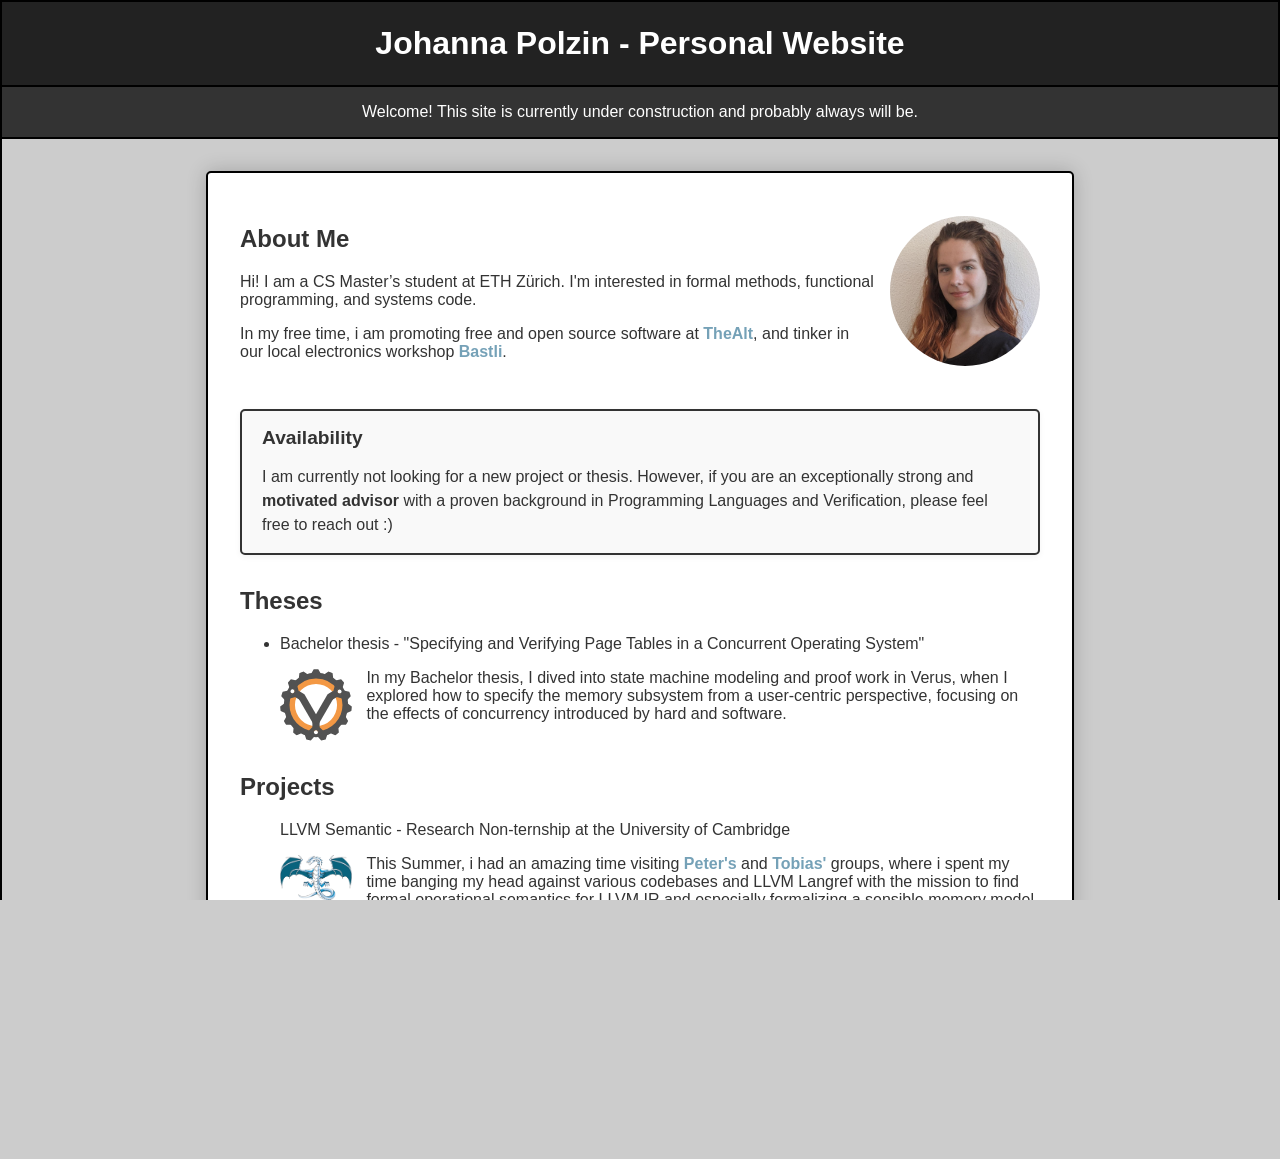
==== index.html @ 347ebcee "different styling" ====
<!DOCTYPE html>
<html lang="en">
<head>
    <meta charset="UTF-8">
    <meta http-equiv="X-UA-Compatible" content="IE=edge">
    <meta name="viewport" content="width=device-width, initial-scale=1.0">
    <title>Johanna Polzin - Personal Website</title>
    <link rel="stylesheet" href="styles.css"> <!-- external stylesheet -->
</head>
<body>
<div class="page-border">

<header>
    <h1>Johanna Polzin - Personal Website</h1>
</header>

<div class="subheader">
    <p>Welcome! This site is currently under construction and probably always will be.</p>
</div>


<div class="container">
    <div class="section about-me">
        <div>
            <h2>About Me</h2>
            <p>Hi! I am a CS Master’s student at ETH Zürich. I'm interested in formal methods, functional programming, and systems code.</p>
            <p>In my free time, i am promoting free and open source software at <a href="https://theAlternative.ch">TheAlt</a>, and tinker in our local electronics workshop  <a href="https://bastli.ethz.ch/">Bastli</a>.</p>
        </div>
        <img src="/pictures/me.jpg" alt="me">
    </div>
    <div class="section">
         <div class="section availability">
                <h2>Availability</h2>
                <p>
                I am currently not looking for a new project or thesis. 
                However, if you are an exceptionally strong and <strong>motivated advisor</strong> 
                with a proven background in Programming Languages and Verification, 
                please feel free to reach out :)
               </p>
          </div>
    </div>
    <div class="section">
        <h2>Theses</h2>
        <ul>
            <li>
                Bachelor thesis - "Specifying and Verifying Page Tables in a Concurrent Operating System"
                <div class="logo-paragraph">
                    <img src="/pictures/verus.svg">
                    <p>
                        In my Bachelor thesis, I dived into state machine modeling and proof work in Verus, 
                        when I explored how to specify the memory subsystem from a user-centric perspective, 
                        focusing on the effects of concurrency introduced by hard and software. 
                    </p>
                </div>
            </li>
        </ul>
    </div>
    <div class="section">
        <h2>Projects</h2>
        <ul>
            </li>
            LLVM Semantic - Research Non-ternship at the University of Cambridge 
            <div class="logo-paragraph">
                    <img src="/pictures/LLVM.png">
                    <p>
                     This Summer, i had an amazing time visiting <a href="https://www.cl.cam.ac.uk/~pes20/rems/index-intro.html">Peter's</a> and <a href="https://grosser.science/">Tobias'</a> groups,
                     where i spent my time banging my head against various codebases and LLVM Langref with the mission to find formal operational semantics for LLVM IR and especially formalizing a sensible memory model.
                    </p>
                 </div>
            </li>
        </ul>
    </div>

    <div class="section">
        <h2>Contact</h2>
        <p>Mail: jpolzin [ät] ethz.ch</p>
    </div>
</div>

<footer>
    <p>Bottom Text.</p>
</footer>
</div>
</body>
</html>
---- styles.css ----
html, body {
    height: 100%;
    margin: 0;
    padding: 0;
    overflow-x: hidden;
}

body {
    display: flex;
    flex-direction: column;
    font-family: Arial, sans-serif;
    background-color: #ccc;
    color: #333;
}

.page-border {
    border: 2px solid black;
}


header {
    background-color: #222;
    color: white;
    padding: 0.1rem 0;
    text-align: center;
     border-bottom: black solid 2px;
}

.subheader {
    background-color: #333;
    color: white;
    padding: 0.001rem 0;
    text-align: center;
    border-bottom: black solid 2px; 
}

.container {
    flex: 1;
    padding: 2rem;
    max-width: 800px;
    margin: 0 auto;
    margin-top: 2rem;
    margin-bottom: 2rem;
    background-color: white;
    border-style: solid;
    border-width: 2px;
    border-color: black;
    border-radius: 5px;
    box-shadow: 0 0 20px rgba(0, 0, 0, 0.2);
}

.section.availability {
    border: 2px solid #333; 
    border-radius: 5px;
    padding: 1rem 1.25rem;
    margin: 2rem 0;
    background-color: #f9f9f9;
    box-shadow: 0 2px 6px rgba(0,0,0,0.05);
}

.section.availability h2 {
    margin-top: 0;
    font-size: 1.2rem;
    color: #333;
}

.section.availability p {
    margin: .5rem 0 0;
    line-height: 1.5;
}


h1 {
    color: #fff;
}

h2 {
    color: #333;
}

.section {
    margin-bottom: 2rem;
}

.about-me {
    display: flex;
    align-items: center;
    justify-content: space-between;
}

.about-me img {
    width: 150px;
    height: 150px;
    border-radius: 50%;
    margin-left: 1rem;
}

.logo-paragraph {
  display: flex;
  align-items: flex-start;
  gap: 0.9rem;
  margin-top: 1rem;
}

.logo-paragraph img {
  width: 72px;               /* pick 56–96px to taste */
  height: auto;              /* keep aspect ratio */
  object-fit: contain;
  flex: 0 0 auto;
}

.logo-paragraph p {
  margin: 0;                 /* remove default top margin */
}

.section img { max-width: 100%; height: auto; }

footer {
    background-color: #333;
    color: white;
    text-align: center;
    padding: 0.001rem ;
    width: 100%;
    margin-top: auto;
    border-top: black solid 2px;
}

a {
    color: #75a1b7;
    text-decoration: none;
    font-weight: bold;
}

a:hover {
    text-decoration: underline;
}
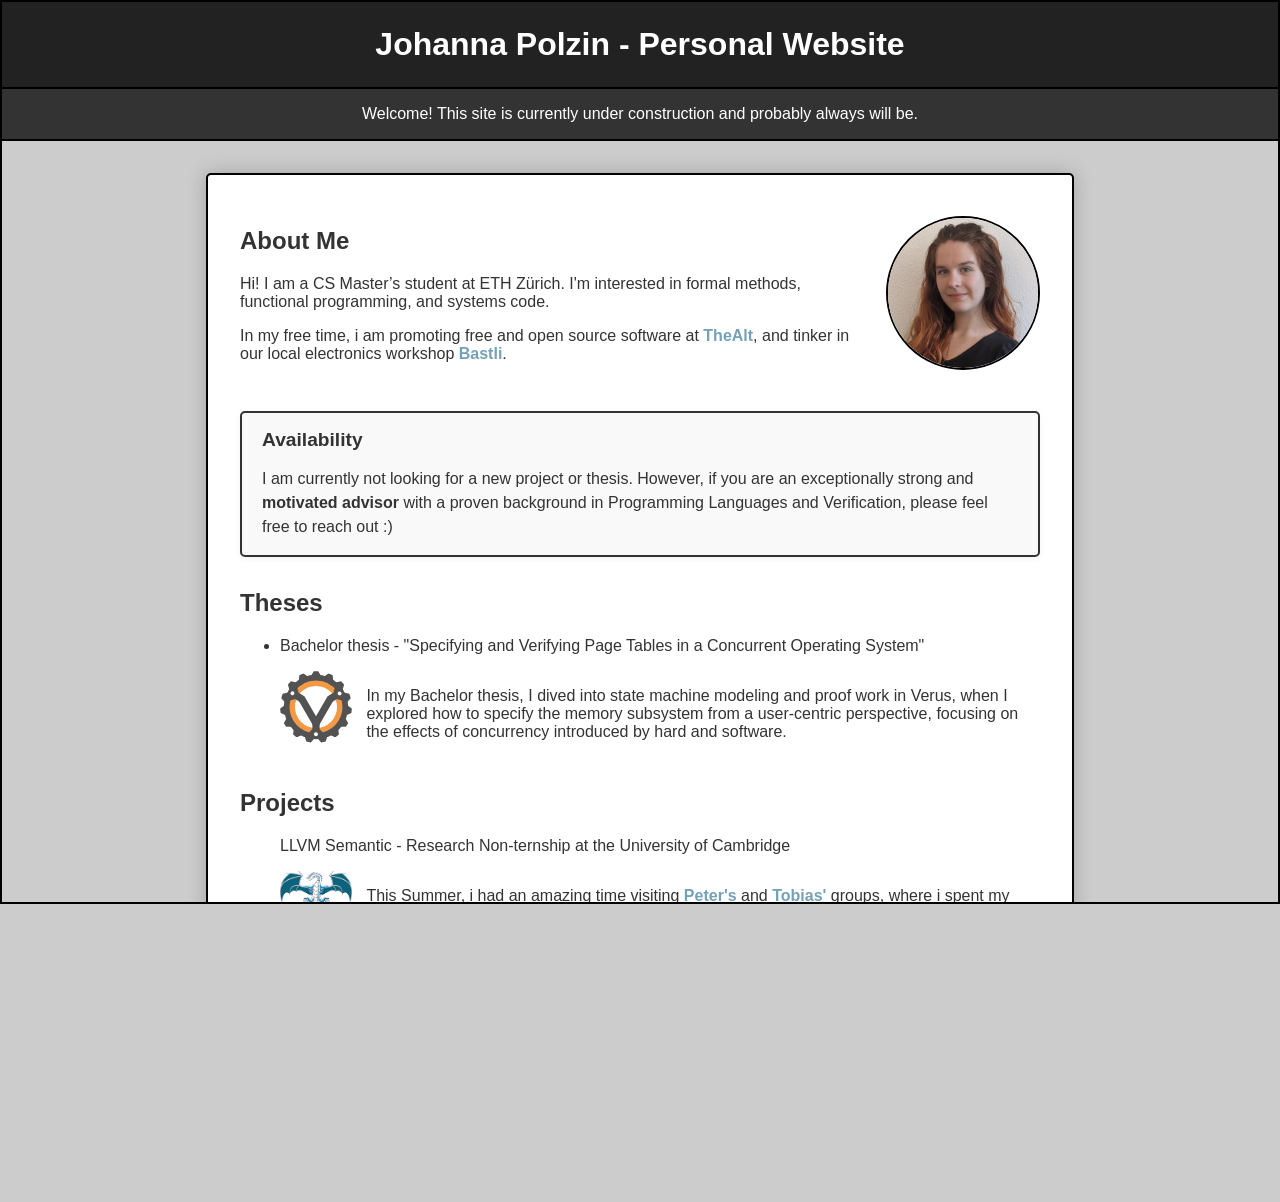
==== commit c09f1ee3: "refactor website" ====
--- a/index.html
+++ b/index.html
@@ -5,41 +5,35 @@
     <meta http-equiv="X-UA-Compatible" content="IE=edge">
     <meta name="viewport" content="width=device-width, initial-scale=1.0">
     <title>Johanna Polzin - Personal Website</title>
-    <link rel="stylesheet" href="styles.css"> <!-- external stylesheet -->
+    <link rel="stylesheet" href="styles.css">
 </head>
 <body>
-<div class="page-border">
 
 <header>
     <h1>Johanna Polzin - Personal Website</h1>
+    <h2>Welcome! This site is currently under construction and probably always will be.</h2>
 </header>
 
-<div class="subheader">
-    <p>Welcome! This site is currently under construction and probably always will be.</p>
-</div>
 
-
-<div class="container">
-    <div class="section about-me">
+<main>
+    <section class ="about-me">
         <div>
             <h2>About Me</h2>
             <p>Hi! I am a CS Master’s student at ETH Zürich. I'm interested in formal methods, functional programming, and systems code.</p>
             <p>In my free time, i am promoting free and open source software at <a href="https://theAlternative.ch">TheAlt</a>, and tinker in our local electronics workshop  <a href="https://bastli.ethz.ch/">Bastli</a>.</p>
         </div>
         <img src="/pictures/me.jpg" alt="me">
-    </div>
-    <div class="section">
-         <div class="section availability">
-                <h2>Availability</h2>
-                <p>
-                I am currently not looking for a new project or thesis. 
-                However, if you are an exceptionally strong and <strong>motivated advisor</strong> 
-                with a proven background in Programming Languages and Verification, 
-                please feel free to reach out :)
-               </p>
-          </div>
-    </div>
-    <div class="section">
+    </section>
+    <section class="section availability">
+        <h2>Availability</h2>
+        <p>
+            I am currently not looking for a new project or thesis. 
+            However, if you are an exceptionally strong and <strong>motivated advisor</strong> 
+            with a proven background in Programming Languages and Verification, 
+            please feel free to reach out :)
+        </p>
+    </section>
+    <section>
         <h2>Theses</h2>
         <ul>
             <li>
@@ -54,32 +48,31 @@
                 </div>
             </li>
         </ul>
-    </div>
-    <div class="section">
+    </section>
+    <section>
         <h2>Projects</h2>
         <ul>
             </li>
             LLVM Semantic - Research Non-ternship at the University of Cambridge 
             <div class="logo-paragraph">
-                    <img src="/pictures/LLVM.png">
-                    <p>
-                     This Summer, i had an amazing time visiting <a href="https://www.cl.cam.ac.uk/~pes20/rems/index-intro.html">Peter's</a> and <a href="https://grosser.science/">Tobias'</a> groups,
-                     where i spent my time banging my head against various codebases and LLVM Langref with the mission to find formal operational semantics for LLVM IR and especially formalizing a sensible memory model.
-                    </p>
-                 </div>
+                <img src="/pictures/LLVM.png">
+                <p>
+                    This Summer, i had an amazing time visiting <a href="https://www.cl.cam.ac.uk/~pes20/rems/index-intro.html">Peter's</a> and <a href="https://grosser.science/">Tobias'</a> groups,
+                    where i spent my time banging my head against various codebases and LLVM Langref with the mission to find formal operational semantics for LLVM IR and especially formalizing a sensible memory model.
+                </p>
+            </div>
             </li>
         </ul>
-    </div>
+    </section>
 
-    <div class="section">
+    <section>
         <h2>Contact</h2>
         <p>Mail: jpolzin [ät] ethz.ch</p>
-    </div>
-</div>
+    </section>
+</main>
 
 <footer>
     <p>Bottom Text.</p>
 </footer>
-</div>
 </body>
 </html>
--- a/styles.css
+++ b/styles.css
@@ -6,6 +6,7 @@
 }
 
 body {
+    border: 2px solid black;
     display: flex;
     flex-direction: column;
     font-family: Arial, sans-serif;
@@ -13,28 +14,32 @@
     color: #333;
 }
 
-.page-border {
-    border: 2px solid black;
+header {
+     background-color: #333;
+     border-bottom: black solid 2px; 
 }
 
-
-header {
+header h1{
+    font-size: xx-large;
+    margin: 0;
     background-color: #222;
     color: white;
-    padding: 0.1rem 0;
+    padding: 1.5rem 0;
     text-align: center;
-     border-bottom: black solid 2px;
+    border-bottom: black solid 2px;
 }
 
-.subheader {
+header h2 {
+    font-size: medium;
+    font-weight: normal;
+    margin: 0;
     background-color: #333;
     color: white;
-    padding: 0.001rem 0;
+    padding: 1.0rem 0;
     text-align: center;
-    border-bottom: black solid 2px; 
 }
 
-.container {
+main {
     flex: 1;
     padding: 2rem;
     max-width: 800px;
@@ -49,7 +54,7 @@
     box-shadow: 0 0 20px rgba(0, 0, 0, 0.2);
 }
 
-.section.availability {
+section.availability {
     border: 2px solid #333; 
     border-radius: 5px;
     padding: 1rem 1.25rem;
@@ -58,13 +63,13 @@
     box-shadow: 0 2px 6px rgba(0,0,0,0.05);
 }
 
-.section.availability h2 {
+section.availability h2 {
     margin-top: 0;
     font-size: 1.2rem;
     color: #333;
 }
 
-.section.availability p {
+section.availability p {
     margin: .5rem 0 0;
     line-height: 1.5;
 }
@@ -78,42 +83,43 @@
     color: #333;
 }
 
-.section {
+section {
     margin-bottom: 2rem;
 }
 
-.about-me {
+section.about-me {
     display: flex;
     align-items: center;
     justify-content: space-between;
 }
 
-.about-me img {
+section.about-me img {
     width: 150px;
     height: 150px;
     border-radius: 50%;
+    border: black solid 2px;
     margin-left: 1rem;
 }
 
-.logo-paragraph {
+div.logo-paragraph {
   display: flex;
   align-items: flex-start;
   gap: 0.9rem;
   margin-top: 1rem;
 }
 
-.logo-paragraph img {
+div.logo-paragraph img {
   width: 72px;               /* pick 56–96px to taste */
   height: auto;              /* keep aspect ratio */
   object-fit: contain;
   flex: 0 0 auto;
 }
 
-.logo-paragraph p {
+div.logo-paragraphh p {
   margin: 0;                 /* remove default top margin */
 }
 
-.section img { max-width: 100%; height: auto; }
+section img { max-width: 100%; height: auto; }
 
 footer {
     background-color: #333;
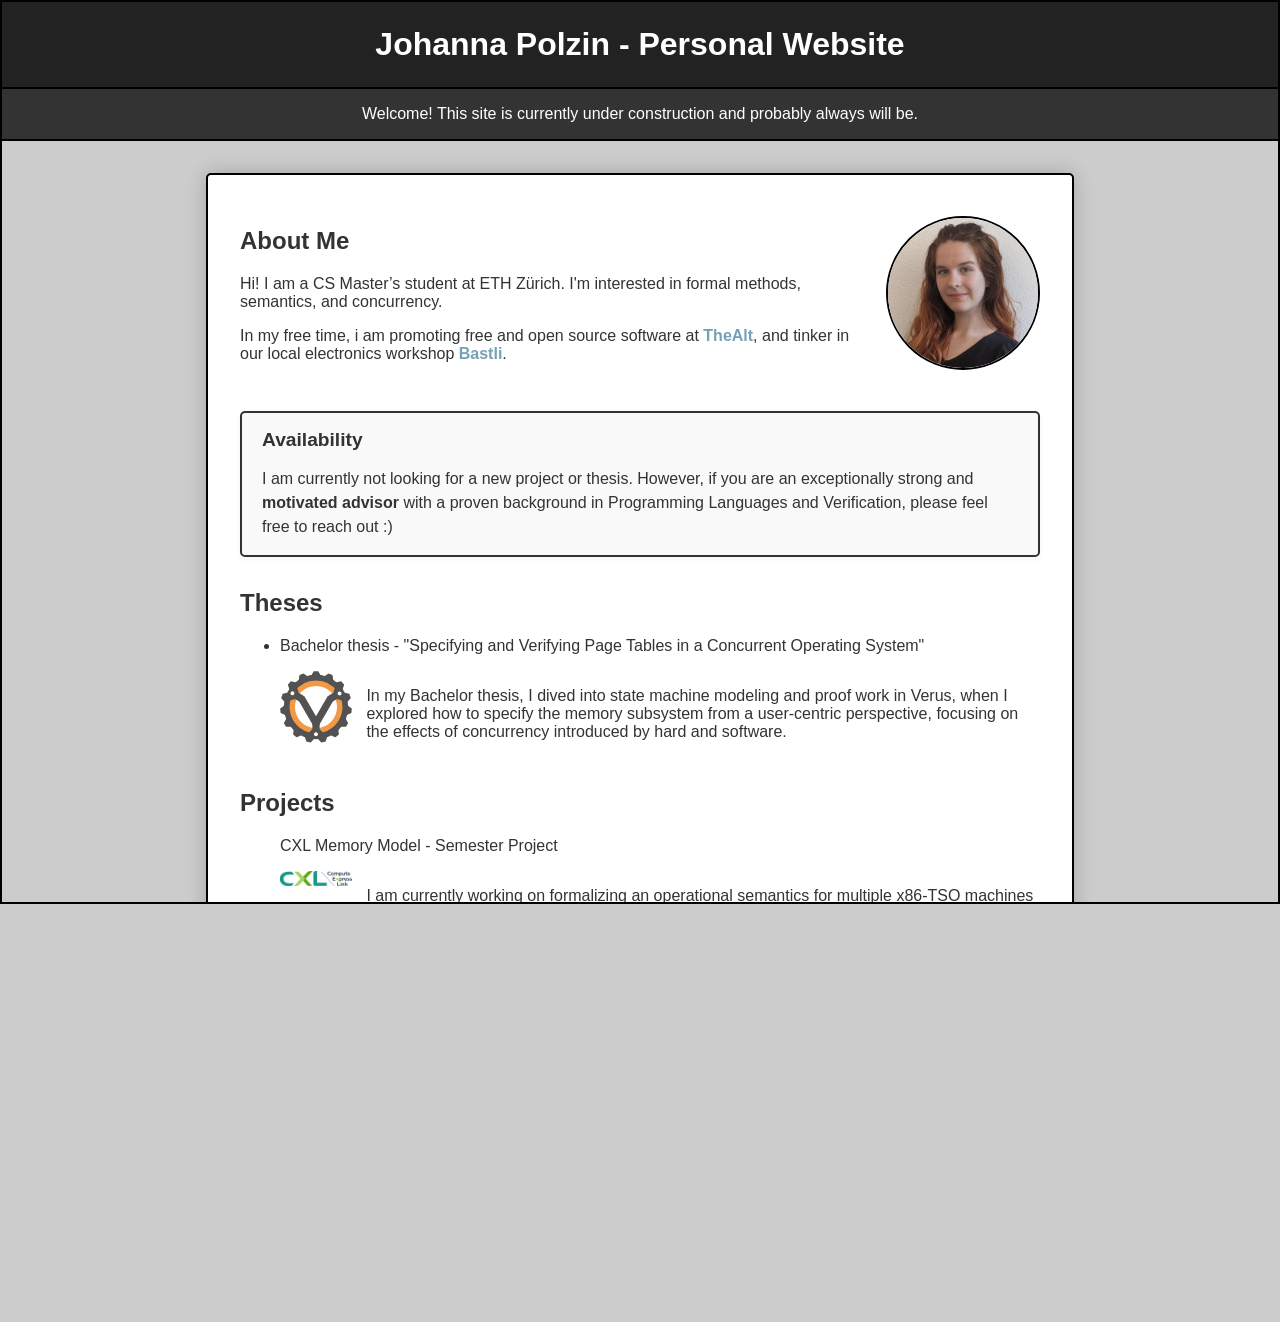
==== commit 06c3bb23: "update: add cxl op sem" ====
--- a/index.html
+++ b/index.html
@@ -16,10 +16,10 @@
 
 
 <main>
-    <section class ="about-me">
+    <section class="about-me">
         <div>
             <h2>About Me</h2>
-            <p>Hi! I am a CS Master’s student at ETH Zürich. I'm interested in formal methods, functional programming, and systems code.</p>
+            <p>Hi! I am a CS Master’s student at ETH Zürich. I'm interested in formal methods, semantics, and concurrency.</p>
             <p>In my free time, i am promoting free and open source software at <a href="https://theAlternative.ch">TheAlt</a>, and tinker in our local electronics workshop  <a href="https://bastli.ethz.ch/">Bastli</a>.</p>
         </div>
         <img src="/pictures/me.jpg" alt="me">
@@ -53,12 +53,21 @@
         <h2>Projects</h2>
         <ul>
             </li>
+            CXL Memory Model - Semester Project
+            <div class="logo-paragraph">
+                <img src="/pictures/CXL.png">
+                <p>
+                    I am currently working on formalizing an operational semantics for multiple x86-TSO machines sharing both hardware-managed and software-managed coherent memory.
+                </p>
+            </div>
+            </li>
+            </li>
             LLVM Semantic - Research Non-ternship at the University of Cambridge 
             <div class="logo-paragraph">
                 <img src="/pictures/LLVM.png">
                 <p>
-                    This Summer, i had an amazing time visiting <a href="https://www.cl.cam.ac.uk/~pes20/rems/index-intro.html">Peter's</a> and <a href="https://grosser.science/">Tobias'</a> groups,
-                    where i spent my time banging my head against various codebases and LLVM Langref with the mission to find formal operational semantics for LLVM IR and especially formalizing a sensible memory model.
+                    In Summer 2025, i had an amazing time visiting <a href="https://www.cl.cam.ac.uk/~pes20/rems/index-intro.html">Peter's</a> and <a href="https://grosser.science/">Tobias'</a> groups,
+                    where i spent my time banging my head against various codebases and LLVM Langref with the mission to find formal operational semantics for LLVM IR and especially formalizing a sensible memory object model.
                 </p>
             </div>
             </li>
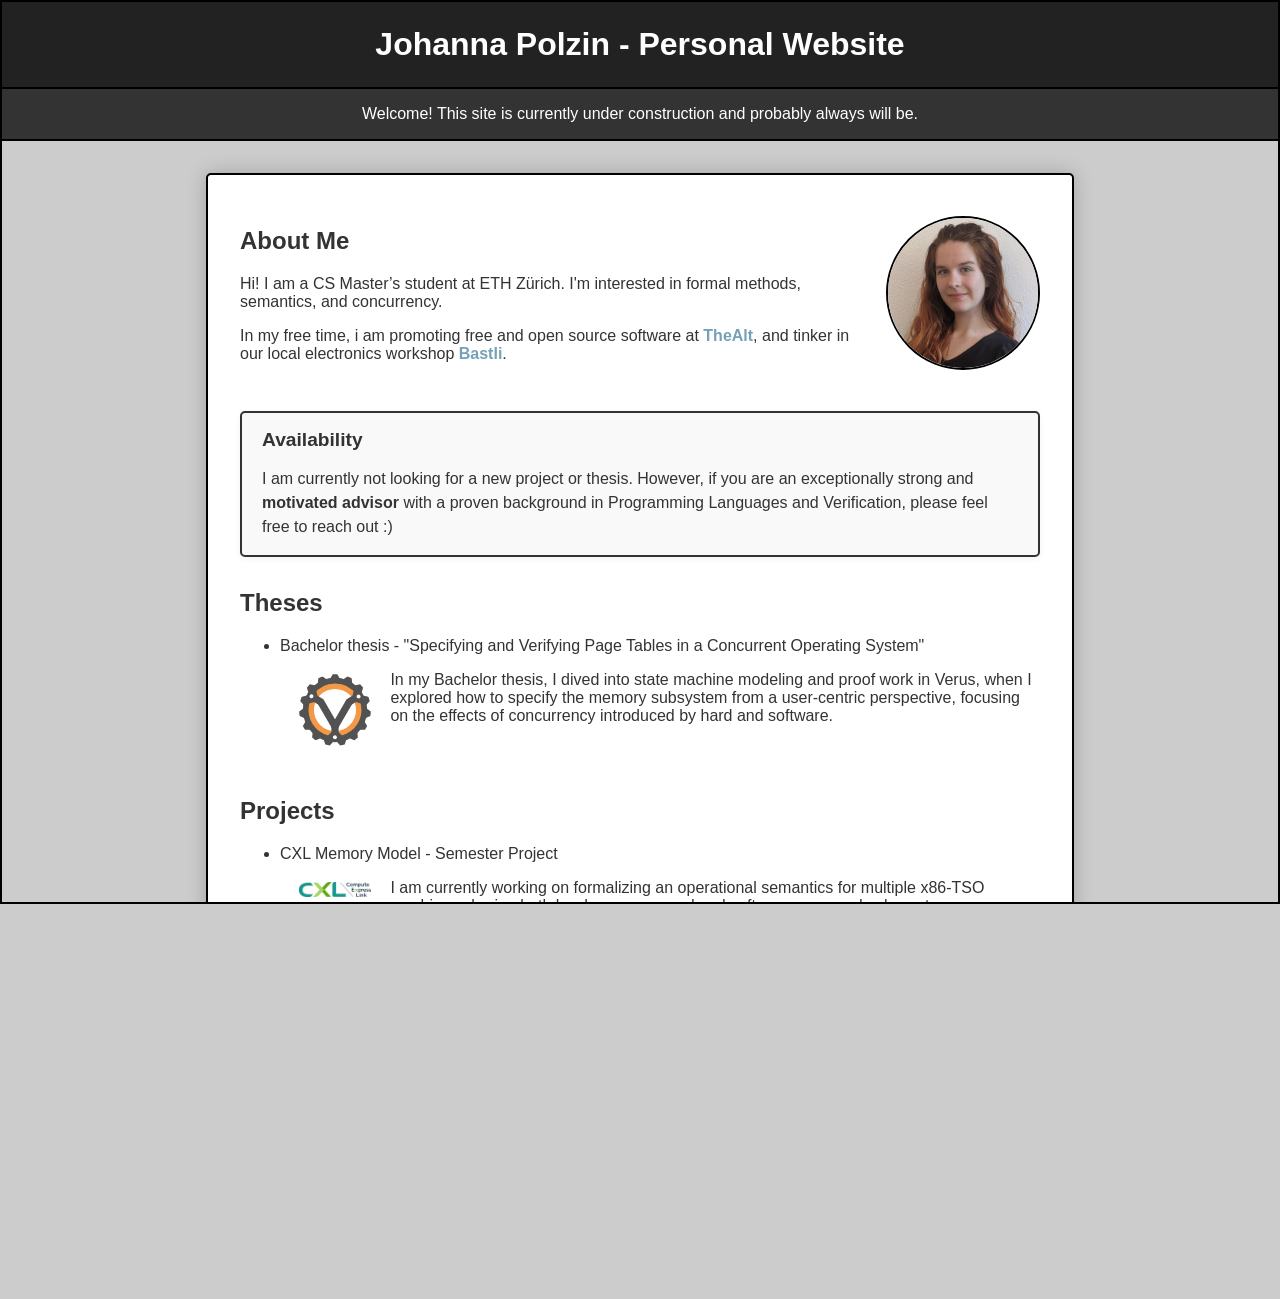
==== commit a4823d23: "fix margins. wip." ====
--- a/index.html
+++ b/index.html
@@ -52,24 +52,24 @@
     <section>
         <h2>Projects</h2>
         <ul>
+            <li>
+                CXL Memory Model - Semester Project
+                <div class="logo-paragraph">
+                    <img src="/pictures/CXL.png">
+                    <p>
+                        I am currently working on formalizing an operational semantics for multiple x86-TSO machines sharing both hardware-managed and software-managed coherent memory.
+                    </p>
+                </div>
             </li>
-            CXL Memory Model - Semester Project
-            <div class="logo-paragraph">
-                <img src="/pictures/CXL.png">
-                <p>
-                    I am currently working on formalizing an operational semantics for multiple x86-TSO machines sharing both hardware-managed and software-managed coherent memory.
-                </p>
-            </div>
-            </li>
-            </li>
-            LLVM Semantic - Research Non-ternship at the University of Cambridge 
-            <div class="logo-paragraph">
-                <img src="/pictures/LLVM.png">
-                <p>
-                    In Summer 2025, i had an amazing time visiting <a href="https://www.cl.cam.ac.uk/~pes20/rems/index-intro.html">Peter's</a> and <a href="https://grosser.science/">Tobias'</a> groups,
-                    where i spent my time banging my head against various codebases and LLVM Langref with the mission to find formal operational semantics for LLVM IR and especially formalizing a sensible memory object model.
-                </p>
-            </div>
+            <li>
+                LLVM Semantic - Research Non-ternship at the University of Cambridge 
+                <div class="logo-paragraph">
+                    <img src="/pictures/LLVM.png">
+                    <p>
+                        In Summer 2025, i had an amazing time visiting <a href="https://www.cl.cam.ac.uk/~pes20/rems/index-intro.html">Peter's</a> and <a href="https://grosser.science/">Tobias'</a> groups,
+                        where i spent my time banging my head against various codebases and LLVM Langref with the mission to find formal operational semantics for LLVM IR and especially formalizing a sensible memory object model.
+                    </p>
+                </div>
             </li>
         </ul>
     </section>
--- a/styles.css
+++ b/styles.css
@@ -104,8 +104,8 @@
 div.logo-paragraph {
   display: flex;
   align-items: flex-start;
-  gap: 0.9rem;
-  margin-top: 1rem;
+  gap: 0rem;
+  margin-top: 0rem;
 }
 
 div.logo-paragraph img {
@@ -113,10 +113,11 @@
   height: auto;              /* keep aspect ratio */
   object-fit: contain;
   flex: 0 0 auto;
+  margin: 1.2rem;
 }
 
 div.logo-paragraphh p {
-  margin: 0;                 /* remove default top margin */
+  margin: 0rem;                 /* remove default top margin */
 }
 
 section img { max-width: 100%; height: auto; }
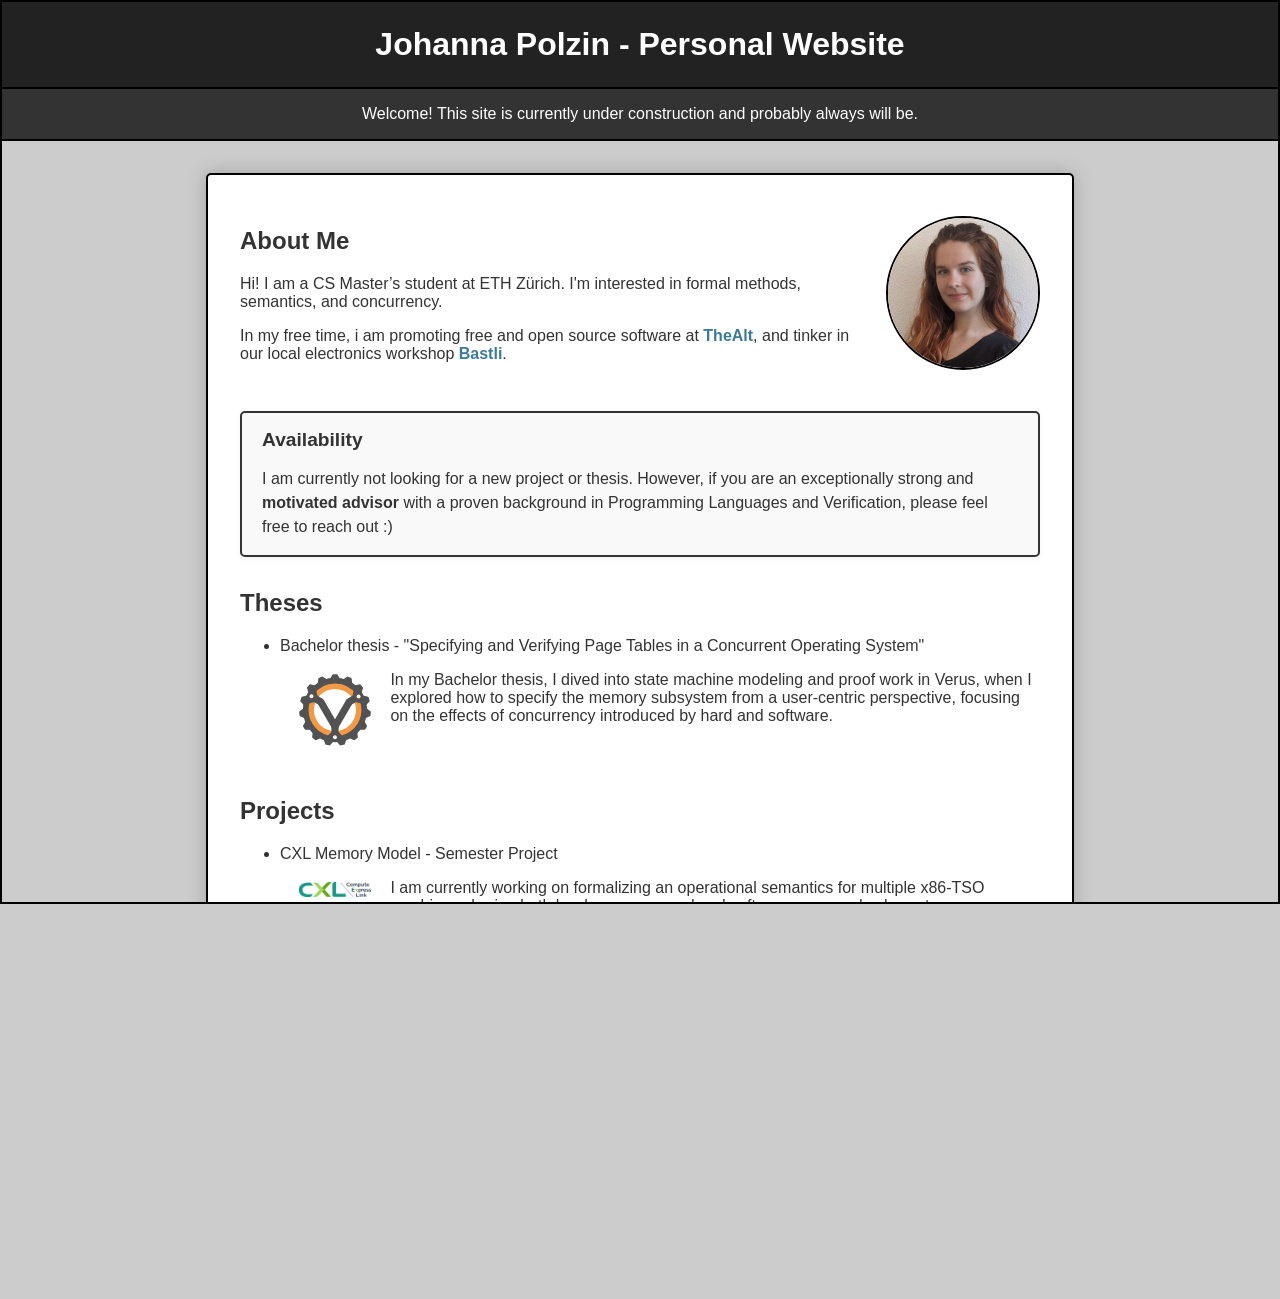
==== commit 42108b44: "add alt texts for all pictures" ====
--- a/index.html
+++ b/index.html
@@ -22,7 +22,7 @@
             <p>Hi! I am a CS Master’s student at ETH Zürich. I'm interested in formal methods, semantics, and concurrency.</p>
             <p>In my free time, i am promoting free and open source software at <a href="https://theAlternative.ch">TheAlt</a>, and tinker in our local electronics workshop  <a href="https://bastli.ethz.ch/">Bastli</a>.</p>
         </div>
-        <img src="/pictures/me.jpg" alt="me">
+        <img src="/pictures/me.jpg" alt="A portrait photo of me (Johanna)">
     </section>
     <section class="section availability">
         <h2>Availability</h2>
@@ -39,7 +39,7 @@
             <li>
                 Bachelor thesis - "Specifying and Verifying Page Tables in a Concurrent Operating System"
                 <div class="logo-paragraph">
-                    <img src="/pictures/verus.svg">
+                    <img src="/pictures/verus.svg" alt="verus logo">
                     <p>
                         In my Bachelor thesis, I dived into state machine modeling and proof work in Verus, 
                         when I explored how to specify the memory subsystem from a user-centric perspective, 
@@ -55,7 +55,7 @@
             <li>
                 CXL Memory Model - Semester Project
                 <div class="logo-paragraph">
-                    <img src="/pictures/CXL.png">
+                    <img src="/pictures/CXL.png" alt="cxl logo">
                     <p>
                         I am currently working on formalizing an operational semantics for multiple x86-TSO machines sharing both hardware-managed and software-managed coherent memory.
                     </p>
@@ -64,7 +64,7 @@
             <li>
                 LLVM Semantic - Research Non-ternship at the University of Cambridge 
                 <div class="logo-paragraph">
-                    <img src="/pictures/LLVM.png">
+                    <img src="/pictures/LLVM.png" alt="llvm logo">
                     <p>
                         In Summer 2025, i had an amazing time visiting <a href="https://www.cl.cam.ac.uk/~pes20/rems/index-intro.html">Peter's</a> and <a href="https://grosser.science/">Tobias'</a> groups,
                         where i spent my time banging my head against various codebases and LLVM Langref with the mission to find formal operational semantics for LLVM IR and especially formalizing a sensible memory object model.
--- a/styles.css
+++ b/styles.css
@@ -109,15 +109,15 @@
 }
 
 div.logo-paragraph img {
-  width: 72px;               /* pick 56–96px to taste */
-  height: auto;              /* keep aspect ratio */
+  width: 72px;              
+  height: auto;             
   object-fit: contain;
   flex: 0 0 auto;
   margin: 1.2rem;
 }
 
 div.logo-paragraphh p {
-  margin: 0rem;                 /* remove default top margin */
+  margin: 0rem;                
 }
 
 section img { max-width: 100%; height: auto; }
@@ -133,7 +133,7 @@
 }
 
 a {
-    color: #75a1b7;
+    color: #3C7A98;
     text-decoration: none;
     font-weight: bold;
 }
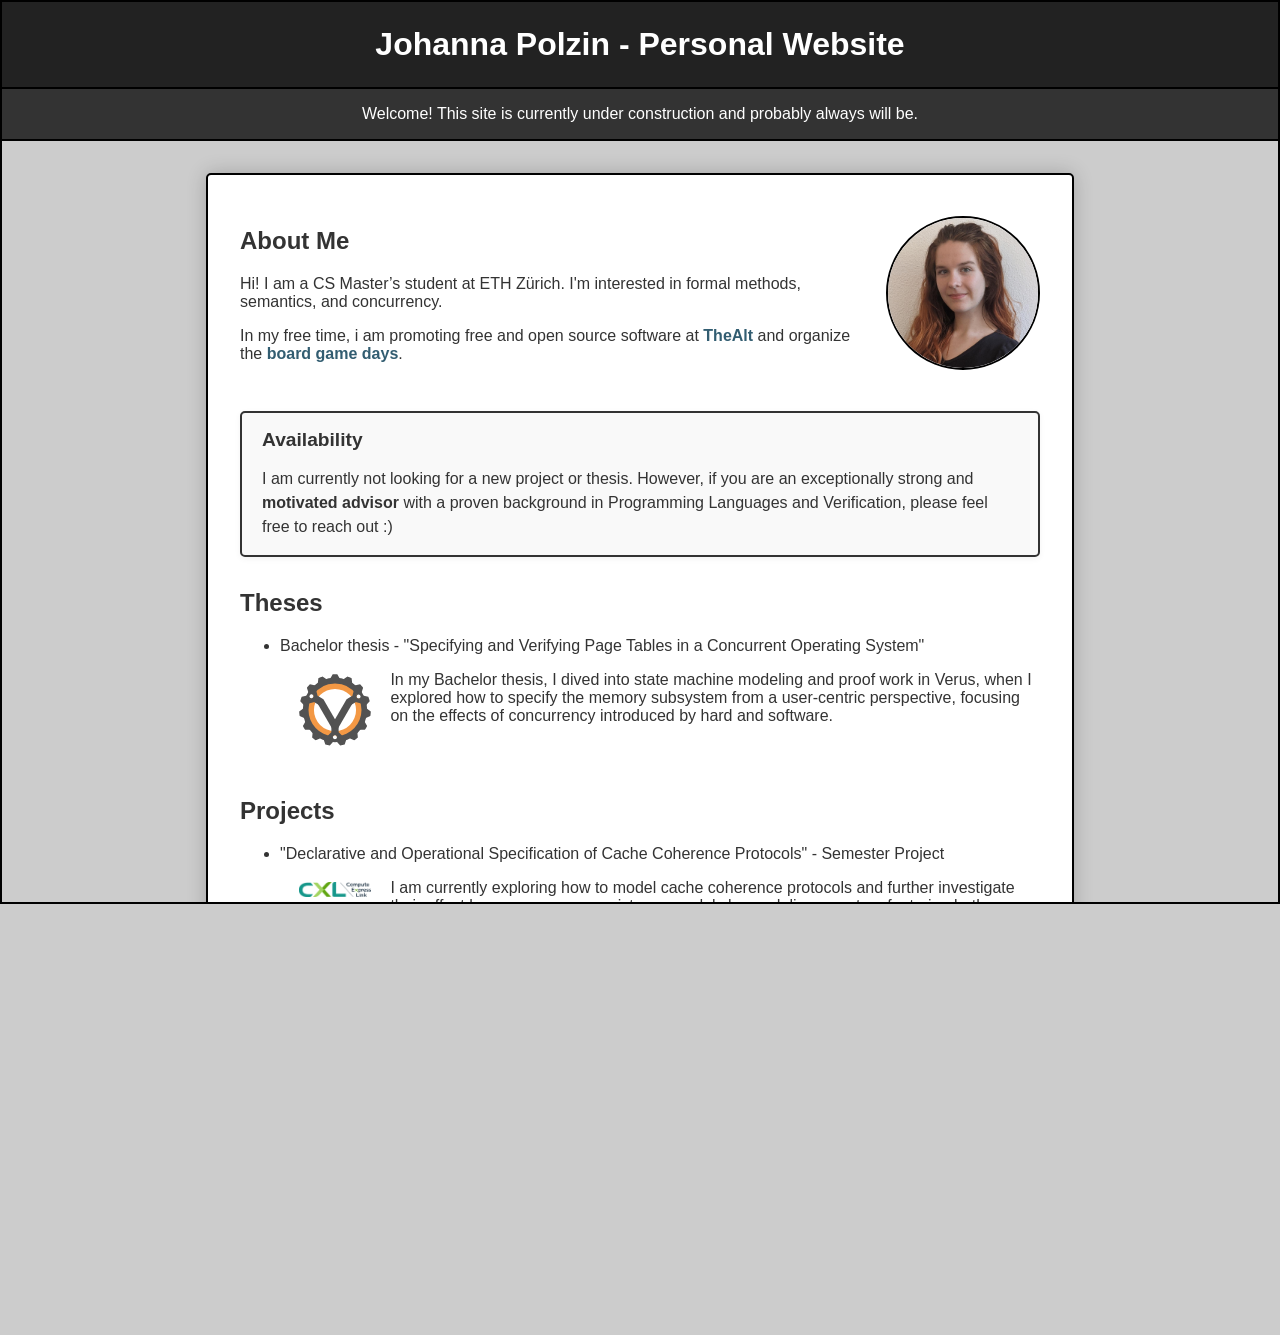
==== commit 7842685f: "Update content.html" ====
--- a/index.html
+++ b/index.html
@@ -20,7 +20,7 @@
         <div>
             <h2>About Me</h2>
             <p>Hi! I am a CS Master’s student at ETH Zürich. I'm interested in formal methods, semantics, and concurrency.</p>
-            <p>In my free time, i am promoting free and open source software at <a href="https://theAlternative.ch">TheAlt</a>, and tinker in our local electronics workshop  <a href="https://bastli.ethz.ch/">Bastli</a>.</p>
+            <p>In my free time, i am promoting free and open source software at <a href="https://theAlternative.ch">TheAlt</a> and organize the <a href="https://geco.ethz.ch/bgdinfo">board game days</a>.</p>
         </div>
         <img src="/pictures/me.jpg" alt="A portrait photo of me (Johanna)">
     </section>
@@ -53,11 +53,12 @@
         <h2>Projects</h2>
         <ul>
             <li>
-                CXL Memory Model - Semester Project
+                "Declarative and Operational Specification of Cache Coherence Protocols" - Semester Project
                 <div class="logo-paragraph">
                     <img src="/pictures/CXL.png" alt="cxl logo">
                     <p>
-                        I am currently working on formalizing an operational semantics for multiple x86-TSO machines sharing both hardware-managed and software-managed coherent memory.
+                        I am currently exploring how to model cache coherence protocols and further investigate their effect has on memory consistency models by modeling a
+                        system featuring both hardware-managed and software-managed coherence, as might occur in a system using Compute Express Link.
                     </p>
                 </div>
             </li>
--- a/styles.css
+++ b/styles.css
@@ -133,7 +133,7 @@
 }
 
 a {
-    color: #3C7A98;
+    color: #325D71;
     text-decoration: none;
     font-weight: bold;
 }
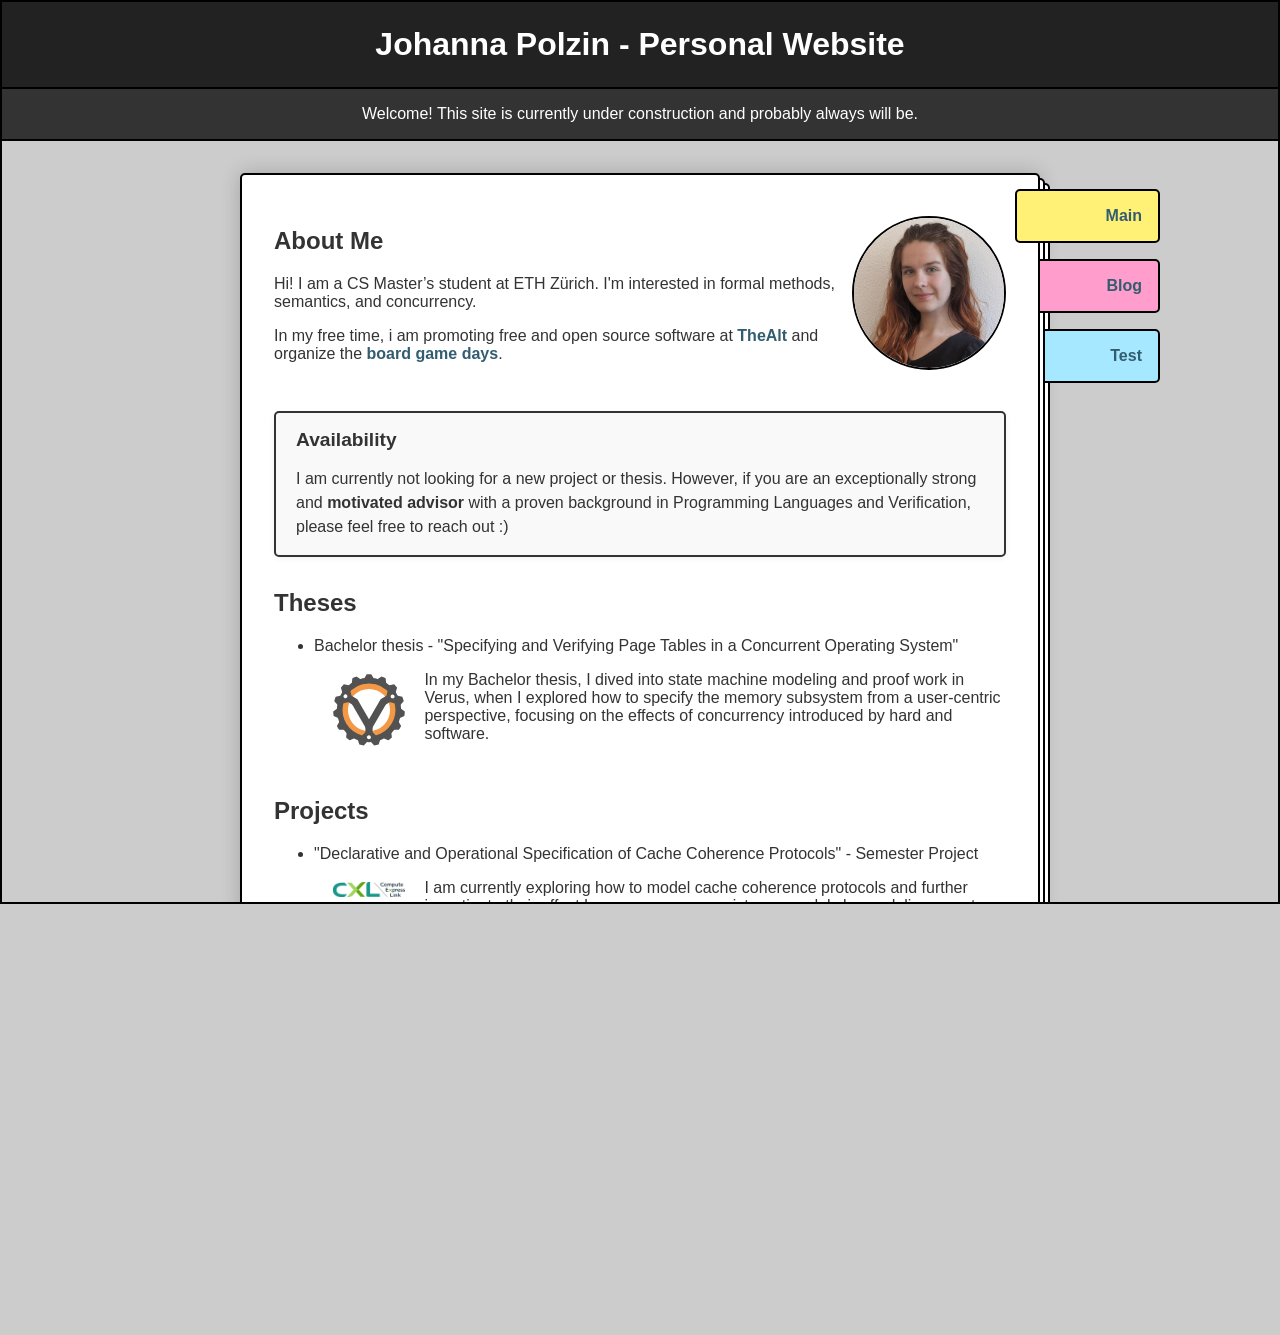
==== commit 2461bb7b: "add sticky note menu" ====
--- a/index.html
+++ b/index.html
@@ -15,6 +15,14 @@
 </header>
 
 
+<div class="content">
+<nav aria-label="Main navigation">
+    <ul class="nav-list">
+        <li><a href="index.html" aria-current="page">Main</a></li>
+        <li><a href="blog.html">Blog</a></li>
+        <li><a href="index.html">Test</a></li>
+    </ul>
+</nav>
 <main>
     <section class="about-me">
         <div>
@@ -80,6 +88,7 @@
         <p>Mail: jpolzin [ät] ethz.ch</p>
     </section>
 </main>
+</div>
 
 <footer>
     <p>Bottom Text.</p>
--- a/styles.css
+++ b/styles.css
@@ -39,19 +39,97 @@
     text-align: center;
 }
 
-main {
-    flex: 1;
-    padding: 2rem;
-    max-width: 800px;
-    margin: 0 auto;
+.content {
+    flex: 1;                        
+    display: grid;
+    grid-template-columns: minmax(0, 1fr) minmax(0, 800px) minmax(120px, 1fr);
     margin-top: 2rem;
     margin-bottom: 2rem;
+    align-items: start;
+    padding: 0 1rem;
+    align-items: stretch;
+}
+
+nav {
+    grid-row: 1;
+    grid-column: 3;
+    align-self: start;
+    justify-self: start;             
+    position: relative;
+    z-index: 2;                      
+    display: flex;
+    flex-direction: column;
+    gap: 0rem;
+    width: 145px;
+    margin: 0rem 0 0 -25px;         
+}
+
+nav ul {
+    list-style: none;
+    margin: 0;
+    padding: 0;
+    display: flex;
+    flex-direction: column;
+    gap: 0rem;
+}
+
+nav li {
+    text-align: right;
+    display: block;
+    padding: 1rem;
+    color: black;
+    background: #fff176;             
+    border-style: solid;
+    border-width: 2px;
+    border-color: black;
+    margin-top: 1rem;
+    border-radius: 0 5px 5px 0;
+}
+
+nav li:nth-child(1) { 
+    background: #fff176;
+    margin-left: 23px;
+}   
+nav li:nth-child(2) { 
+    background: #ff9ecd; 
+    margin-left: 23px;
+}  
+nav li:nth-child(3) { 
+    background: #a5e8ff; 
+    margin-left: 28px;
+}  
+nav li:nth-child(4) { 
+    background: #b9f6a0; 
+    margin-left: 33px;
+}   
+nav li:nth-child(5) { 
+    background: #ffcc80; 
+    margin-left: 38px;
+}   
+nav li:has(a[aria-current="page"]) {
+    transform: none;
+    border-radius: 5px;
+    margin-left: 0px;
+}
+
+main {
+    grid-row: 1;
+    grid-column: 2;
+    max-width: 800px;
+    margin: 0rem;
+    /* within page */
+    padding: 2rem;
+    /* page styling */
     background-color: white;
     border-style: solid;
     border-width: 2px;
     border-color: black;
     border-radius: 5px;
-    box-shadow: 0 0 20px rgba(0, 0, 0, 0.2);
+    /* "background" pages  */
+    box-shadow:
+        5px 5px 0 -2px white,   5px 5px 0 0 black,
+        10px 10px 0 -2px white, 10px 10px 0 0 black,
+        0 0 20px rgba(0, 0, 0, 0.2);
 }
 
 section.availability {
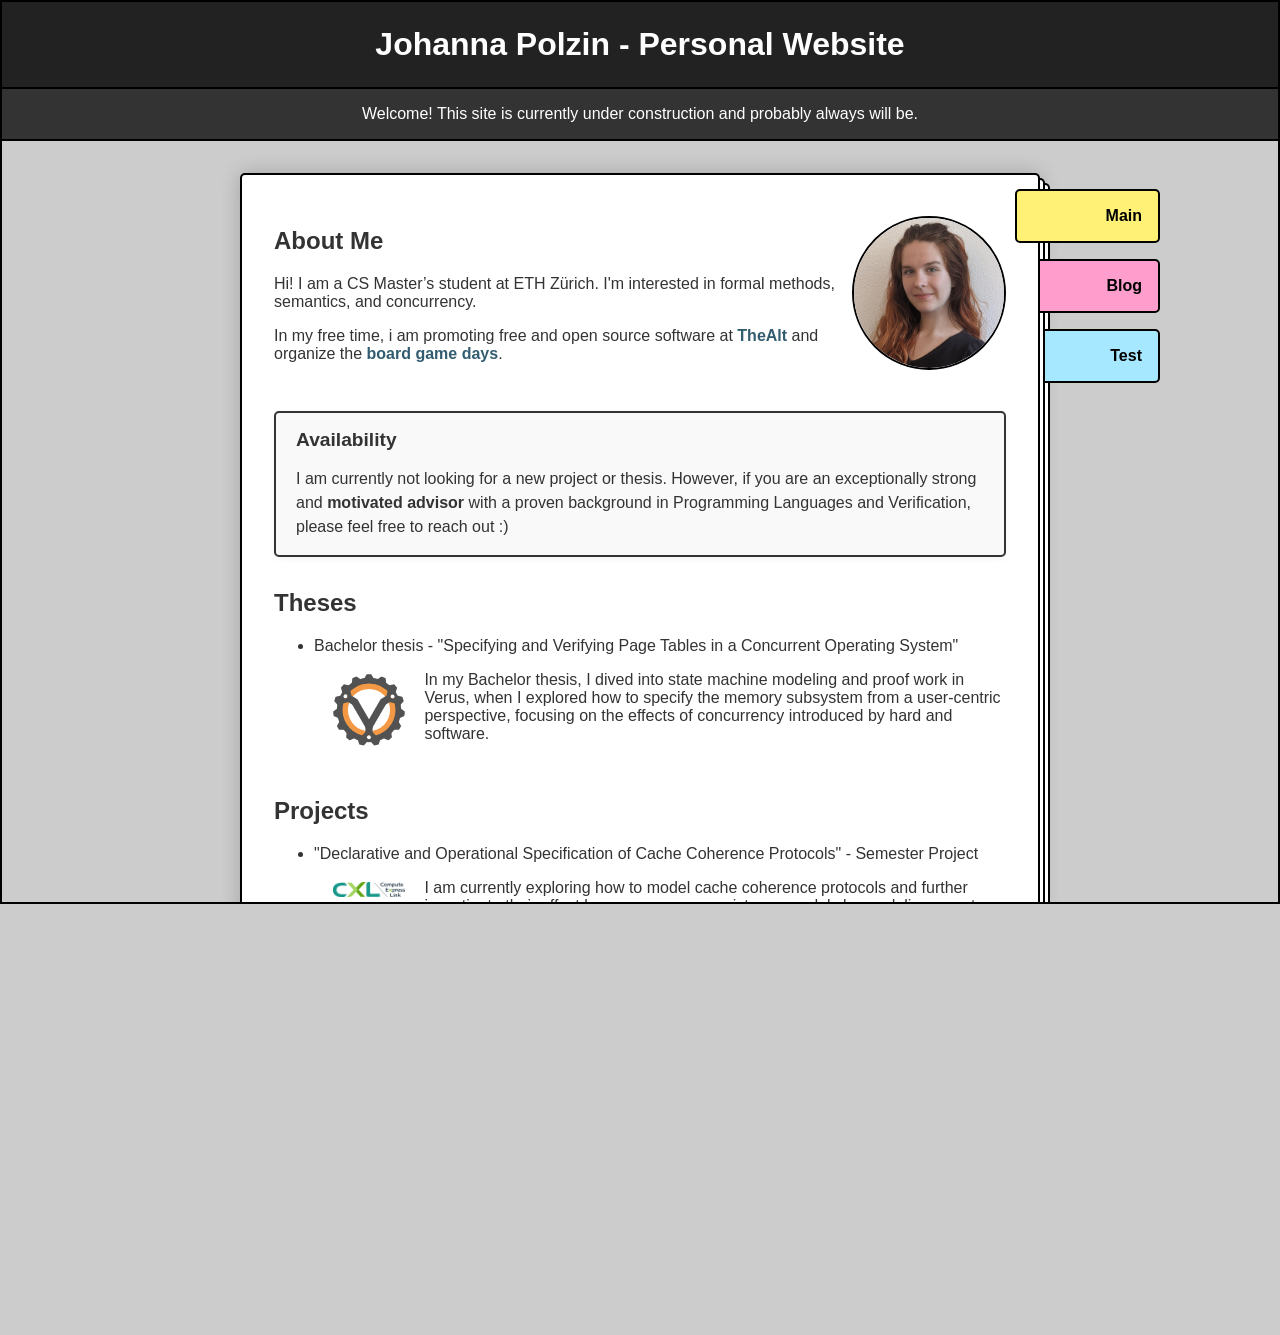
==== commit 91c77428: "try some animation" ====
--- a/index.html
+++ b/index.html
@@ -47,7 +47,7 @@
             <li>
                 Bachelor thesis - "Specifying and Verifying Page Tables in a Concurrent Operating System"
                 <div class="logo-paragraph">
-                    <img src="/pictures/verus.svg" alt="verus logo">
+                    <img src="/pictures/verus.svg" alt="verus logo" class="animated">
                     <p>
                         In my Bachelor thesis, I dived into state machine modeling and proof work in Verus, 
                         when I explored how to specify the memory subsystem from a user-centric perspective, 
--- a/styles.css
+++ b/styles.css
@@ -112,6 +112,10 @@
     margin-left: 0px;
 }
 
+nav a {
+    color: black;
+}
+
 main {
     grid-row: 1;
     grid-column: 2;
@@ -194,8 +198,14 @@
   margin: 1.2rem;
 }
 
-div.logo-paragraphh p {
-  margin: 0rem;                
+@keyframes rotate {
+  from { transform: rotate(0deg); }
+  to   { transform: rotate(360deg); }
+}
+
+div.logo-paragraph img.animated {
+  animation: rotate linear both;
+  animation-timeline: scroll(root block);
 }
 
 section img { max-width: 100%; height: auto; }
